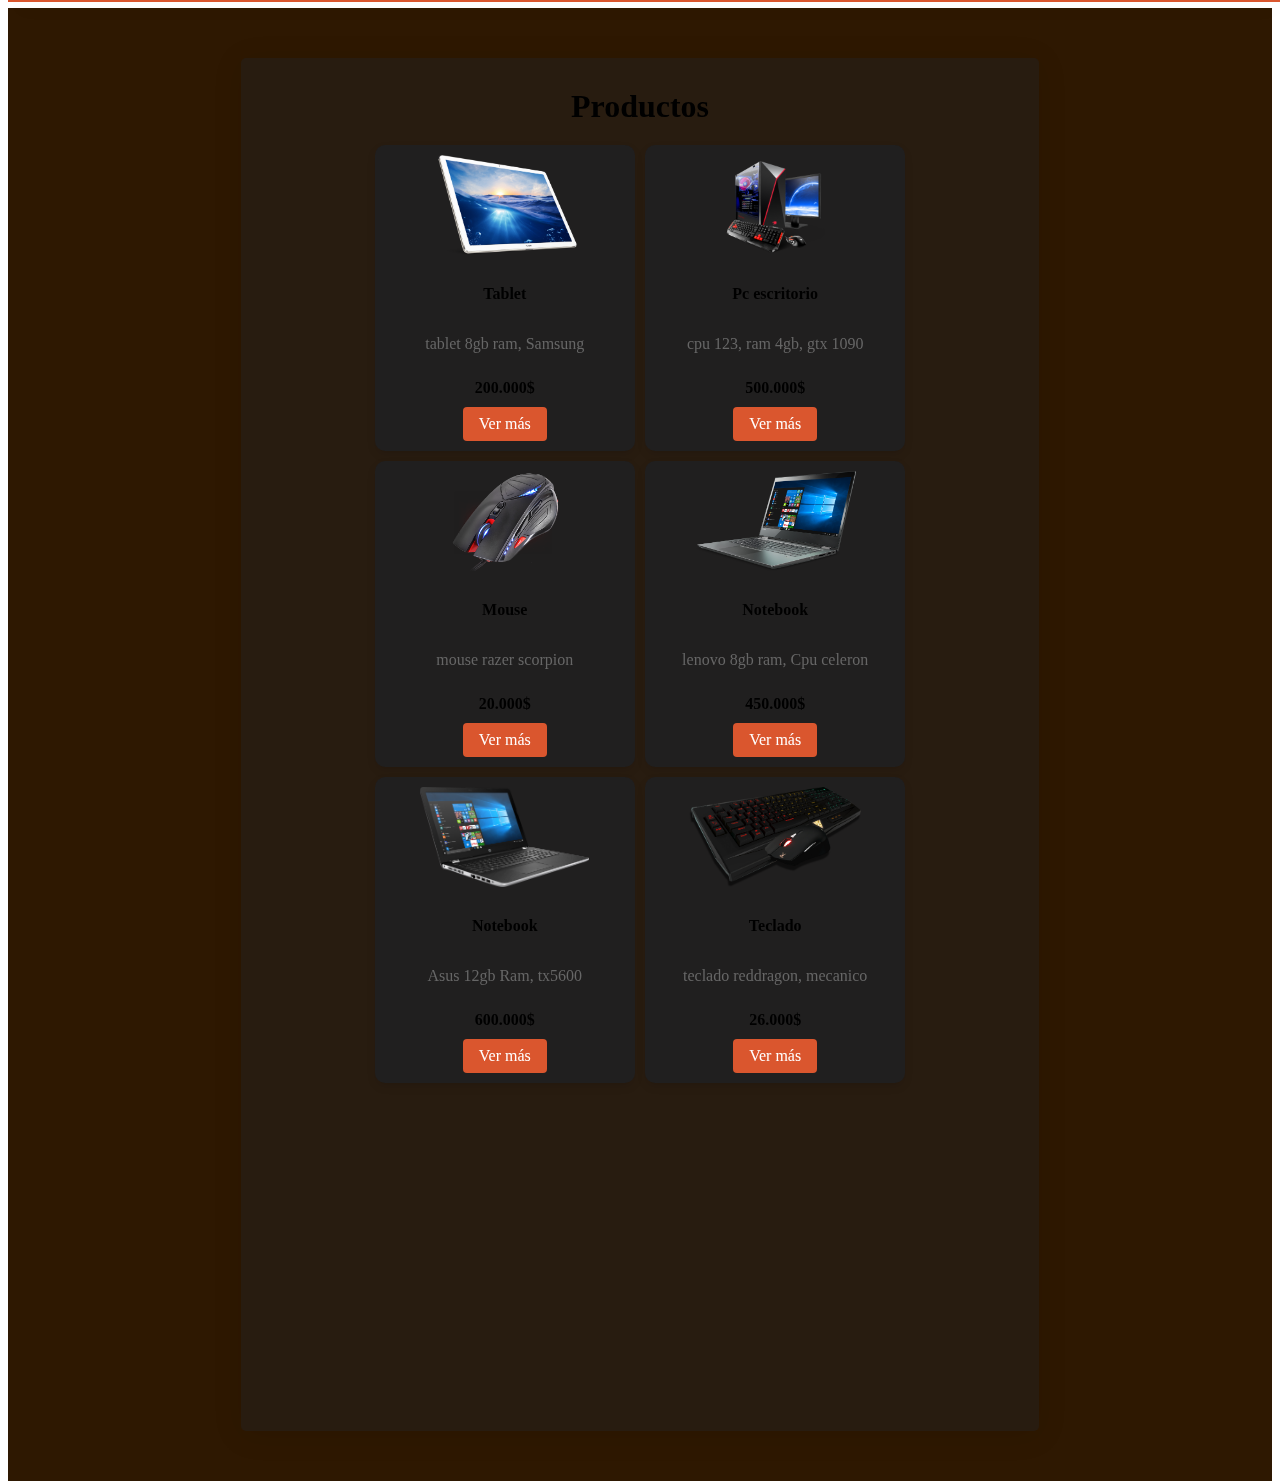
==== pages/producto.html @ 415309ee "Se realizo cambios en productos para la entrega, se aguarda menu hamburguesa" ====
<!DOCTYPE html>
<html lang="en">
<head>
    <meta charset="UTF-8">
    <meta name="viewport" content="width=device-width, initial-scale=1.0">
    <title>HardSoft - Venta y reparacion de Hardware</title>
    <link rel="shortcut icon" href="../assets/images/favicon.ico" type="image/x-icon">

    
    <!--CSS-->
    <link rel="stylesheet" href="../assets/css/global.css">
    <link rel="stylesheet" href="../assets/css/header.css">
    <link rel="stylesheet" href="../assets/css/index.css">
    <link rel="stylesheet" href="../assets/css/footer.css">
    <link href="https://unpkg.com/aos@2.3.1/dist/aos.css" rel="stylesheet">
    
    <!--Fuentes Google-->
    <link rel="preconnect" href="https://fonts.googleapis.com">
    <link rel="preconnect" href="https://fonts.gstatic.com" crossorigin>
    <link href="https://fonts.googleapis.com/css2?family=Roboto:ital,wght@0,100;0,300;0,400;0,500;0,700;0,900;1,100;1,300;1,400;1,500;1,700;1,900&display=swap" rel="stylesheet">
    <link rel="stylesheet" href="https://fonts.googleapis.com/css2?family=Material+Symbols+Outlined:opsz,wght,FILL,GRAD@20..48,100..700,0..1,-50..200" />
    <link rel="stylesheet" href="https://cdnjs.cloudflare.com/ajax/libs/font-awesome/6.5.2/css/all.min.css">

    <!--AOS-->
    <script src="https://unpkg.com/aos@2.3.1/dist/aos.js"></script>
    <link href="https://unpkg.com/aos@2.3.1/dist/aos.css" rel="stylesheet">
    
    
</head>
<body>
    <header class="headerPages">
        <!--El header de todas las paginas se paso a header.js para ahorrar codigo y tiempo, ahora solo hay que modificar el js para que se modifiquen todos los header, en vez de modificar 1 x 1-->
    </header>
    <main>
        <video muted autoplay loop><source src="../assets/videos/videoProductos.mp4" type="video/mp4"></video>
        <div class="capa"></div>
        <section class="section1">
            <h2>Productos</h2>
            <div class="contenedor">    <!--SE PUESIERON LAS TARJETAS EN EL JS(index.js) PARA AHORRAR CODIGOD-->        
            </div>  
        </section>
    </main>
    <footer class="footer-pages">
        <!--El footer de todas las paginas se paso a footer.js para ahorrar codigo y tiempo, ahora solo hay que modificar el js para que se modifiquen todos los footer, en vez de modificar 1 x 1-->
    </footer>
    <!--JS-->
    <script src="../assets/Js/datos.js"></script>
    <script src="../assets/Js/header.js"></script>
    <script src="../assets/Js/index.js"></script>
    <script src="../assets/Js/footer.js"></script>
    <script>
        AOS.init();
    </script>
</body>
</html>
---- assets/css/header.css ----
header {
    display: flex;
    justify-content: space-between;
    align-items: center;
    font-weight: bold;
    font-size: 1rem;
    border-bottom: 2px solid rgb(218, 86, 46);
    position: fixed;
    top: 0;
    width: 100%;
    background: rgba(59, 39, 39, 0.12);
    box-shadow: 0 4px 30px rgba(0, 0, 0, 0.1);
    backdrop-filter: blur(4.9px);
    -webkit-backdrop-filter: blur(4.9px);
    z-index: 1;
}


/* Estilos para el contenido dentro del header */
header * {
    display: flex;
}

/* Estilos para el logo */
.logo {
    align-items: center;
    font-size: 2rem;
}

.logo img {
    width: 4rem;
    height: 4rem;
}

.logo h1 {
    font-family: "Roboto", sans-serif;
    font-size: 1.3rem;
    font-style: italic;
}

/* Estilos para el formulario de búsqueda */
header form {
    align-items: center;
}

.barra-busqueda input {
    width: 15rem;
    height: 1.4rem;
    padding: 5px;
    border: none;
    border-radius: 7px;
    margin: 0 5px;
    color: black;
    outline: none;
    font-size: 0.8rem;
}

/* Estilos para los enlaces de navegación */
header nav ul li a {
    text-decoration: none;
    color: white;
    margin: 0 10px;
    font-size: 1rem;
}

/*MENU HAMBURGESA*/

.menuHamburguesa {
    color: white;
    position: relative;
    background: #123456;
    min-height: 48px;
  }

.menuHamburguesa a {
    color: inherit;
    text-decoration: none;
    display:block;
    padding: 10px 20px;
    border-bottom: 2px solid #456789;
    max-width: 200px;
    background: #234567;
    font-variant: small-caps;
    text-shadow: 1px 1px black;
  }

  .menuHamburguesa input[type="checkbox"], .menuHamburguesa .fa-bars, .menuHamburguesa .fa-times {
    display: none;
    position: absolute;
    box-sizing: border-box;
    margin: 0;
    padding: 0;
    right: 0;
    top: 0;
    width: 48px;
    height: 48px;
    
  }
  
  .menuHamburguesa .fa-bars, .menuHamburguesa .fa-times {
    display: none; /* Asegura que ambos íconos estén inicialmente escondidos */
    font-size: 24px; /* Ajusta el tamaño del ícono */
    color: white;
    position: absolute;
    right: 10px;
    top: 10px;
    cursor: pointer;
  }
  
  
  .menuHamburguesa input[type="checkbox"] {
    opacity: 0;
  }
  
  .menuHamburguesa nav {
    display: none;
  }
  
  .menuHamburguesa input:checked ~ nav {
    display: block;
    
  }
  
  .menuHamburguesa input[type="checkbox"]:not(:checked) ~ .fa-bars {
    display: block;
  }
  
  .menuHamburguesa input[type="checkbox"]:checked ~ .fa-times {
    display: block;
  }
  
  .menuHamburguesa input[type="checkbox"]:not(:checked) ~ .fa-times {
    display: none;
    transition: 1s;
  }
  
  /* acccesibilidad y estilos de enlace */
.menuHamburguesa a:focus {
  background-color: #345678; /* Un color de fondo para cuando el enlace está en foco */
  outline: none; /* Opcional, pero mantén una indicación visual de foco si eliminas el outline */
}

/* Media query para hacer el header responsive */
@media screen and (max-width: 768px) {
    header {
        flex-direction:column;
        padding: 10px 20px; /* Ajustar el espacio interior */
    }
    header nav,header form{ /*29/04 PARA QUE SE OCULTEN EL NAV Y LA BARRA DE BUSQUEDA*/
        display: none;
    }

    .logo img {
        width: 5rem; /* Reducir el tamaño del logo en pantallas pequeñas */
        height: 5rem;
    }

    
    header form input {
        width: 10rem; /* Reducir el ancho del campo de búsqueda en pantallas pequeñas */
    }

    .menuHamburguesa{
        position: relative;
    }
    .menuHamburguesa input[type="checkbox"], .menuHamburguesa .fa-bars, .menuHamburguesa .fa-times{
        display: block;
    }
}

@media (max-width: 480px) {
  .headerPages nav ul li a {
      font-size: 16px;  /* Aumentar el tamaño de la fuente para mejorar la legibilidad */
      padding: 10px 5px;  /* Ajustar el padding para dar más espacio */
  }

  .headerPages {
      padding: 10px 0;  /* Reducir el padding superior e inferior del header para ahorrar espacio */
  }

  .menu-item {
      display: block;  /* Cambiar la disposición de los ítems del menú a bloque para que ocupen más espacio vertical */
      width: 100%;  /* Asegurar que cada ítem del menú utilice todo el ancho disponible */
      text-align: center;  /* Centrar el texto de cada ítem del menú */
  }
  .headerPages .menu-toggle {
    display: block;  /* Asegurarse de que el botón del menú hamburguesa sea visible */
    position: absolute;
    top: 10px;
    right: 10px;
}

.headerPages nav {
    display: none;  /* Ocultar el menú por defecto */
    width: 100%;  /* Establecer el ancho al expandir */
    position: absolute;
    background-color: #333;  /* Fondo para el menú desplegable */
    top: 50px;  /* Posición debajo del header */
    left: 0;
    z-index: 15;
}

.headerPages nav.active {
    display: block;  /* Mostrar el menú cuando está activo */
}

}
---- assets/css/index.css ----
html{
    height: 100%;
}
body {
    display: flex;
    flex-direction: column;
    height: 100%;
}

main {
    position: relative;
    display: flex;
    flex-direction: column;
    flex: 1;
}

main video {
    position: absolute;
    width: 100%;
    height: 100%;
    object-fit:cover;
    z-index: -1;
}

.capa {
    position: absolute;
    width: 100%;
    height: 100%;
    background: rgb(46, 24, 1);
    opacity: 1;
    mix-blend-mode: overlay;
}

.section1 {
    display: flex;
    height: 100%;
    flex-direction: column;
    align-items: center;
    background: rgba(34, 33, 33, 0.486);
    box-shadow: 0 4px 30px rgba(0, 0, 0, 0.1);
    backdrop-filter: blur(4.9px);
    -webkit-backdrop-filter: blur(4.9px);
    width: 70%;
    padding: 20px;
    margin: 100px auto 50px;
    border-radius: 5px;
}

.section1 h2 {
    font-size: 2rem;
    margin: 10px 0;
}

.section1 .contenedor {
    display: grid;
    grid-template-columns: repeat(auto-fit, minmax(200px, 1fr)); /* Modificado para que las tarjetas se ajusten automáticamente */
    grid-gap: 10px;
    width: 70%;
    margin: 10px auto;
}

.card {
    background-color: rgb(32, 31, 31);
    border-radius: 10px;
    box-shadow: 0 4px 8px rgba(0, 0, 0, 0.1);
    padding: 10px;
}

.card-img {
    width: 100%;
    max-height: 100px;
    object-fit: contain; /* Cambiado para que las imágenes se ajusten correctamente */
}

.card-content {
    display: flex;
    flex-direction: column;
    align-items: center;
    margin-top: 10px;
}

.card-title {
    font-size: 1rem;
}

.card-description {
    color: #666;
    max-height: 20px;
    overflow:hidden;
    
}

.card-price {
    margin: 10px 0;
    font-size: 1rem;
    font-weight: bold;
}

.card-btn {
    display: inline-block;
    padding: 8px 16px;
    background-color: rgb(218, 86, 46);
    color: #fff;
    text-decoration: none;
    border-radius: 4px;
}

.card-btn:hover {
    background-color: #3d351f;
}

@media screen and (max-width: 480px) {
    html {
        font-size: 10px;  /* Reducir el tamaño de la fuente para móviles */
    }
    .section1 {
        margin: 100px 20px;  /* Reducir el margen superior y ajustar los lados para móviles */
        width: auto;  /* Permite que la sección se ajuste automáticamente al ancho de la pantalla */
    }
    .contenedor {
        grid-template-columns: 1fr;  /* Columna única para una mejor visibilidad en móviles */
    }
    .card {
        padding: 5px;  /* Reducir el padding de las tarjetas */
    }
}

@media screen and (max-width: 768px) {
    html {
        font-size: 12px;
    }
    .section1 {
        margin: 150px auto 50px;
        width: 90%;  /* Ajuste para mejor visibilidad en tablet */
    }
    .contenedor {
        grid-template-columns: repeat(auto-fit, minmax(180px, 1fr));  /* Ajuste para una mejor disposición de la grid en tablets */
    }
}
@media screen and (min-width: 1024px) {
    html {
        font-size: 16px;  /* Aumentar el tamaño de la fuente para pantallas grandes */
    }
    .section1 {
        margin: 50px auto;  /* Reducir el margen para un aspecto más centrado */
        width: 60%;  /* Ajustar el ancho para no ocupar toda la pantalla */
    }
    .contenedor {
        grid-template-columns: repeat(3, 1fr);  /* Tres columnas para aprovechar el espacio */
    }
}
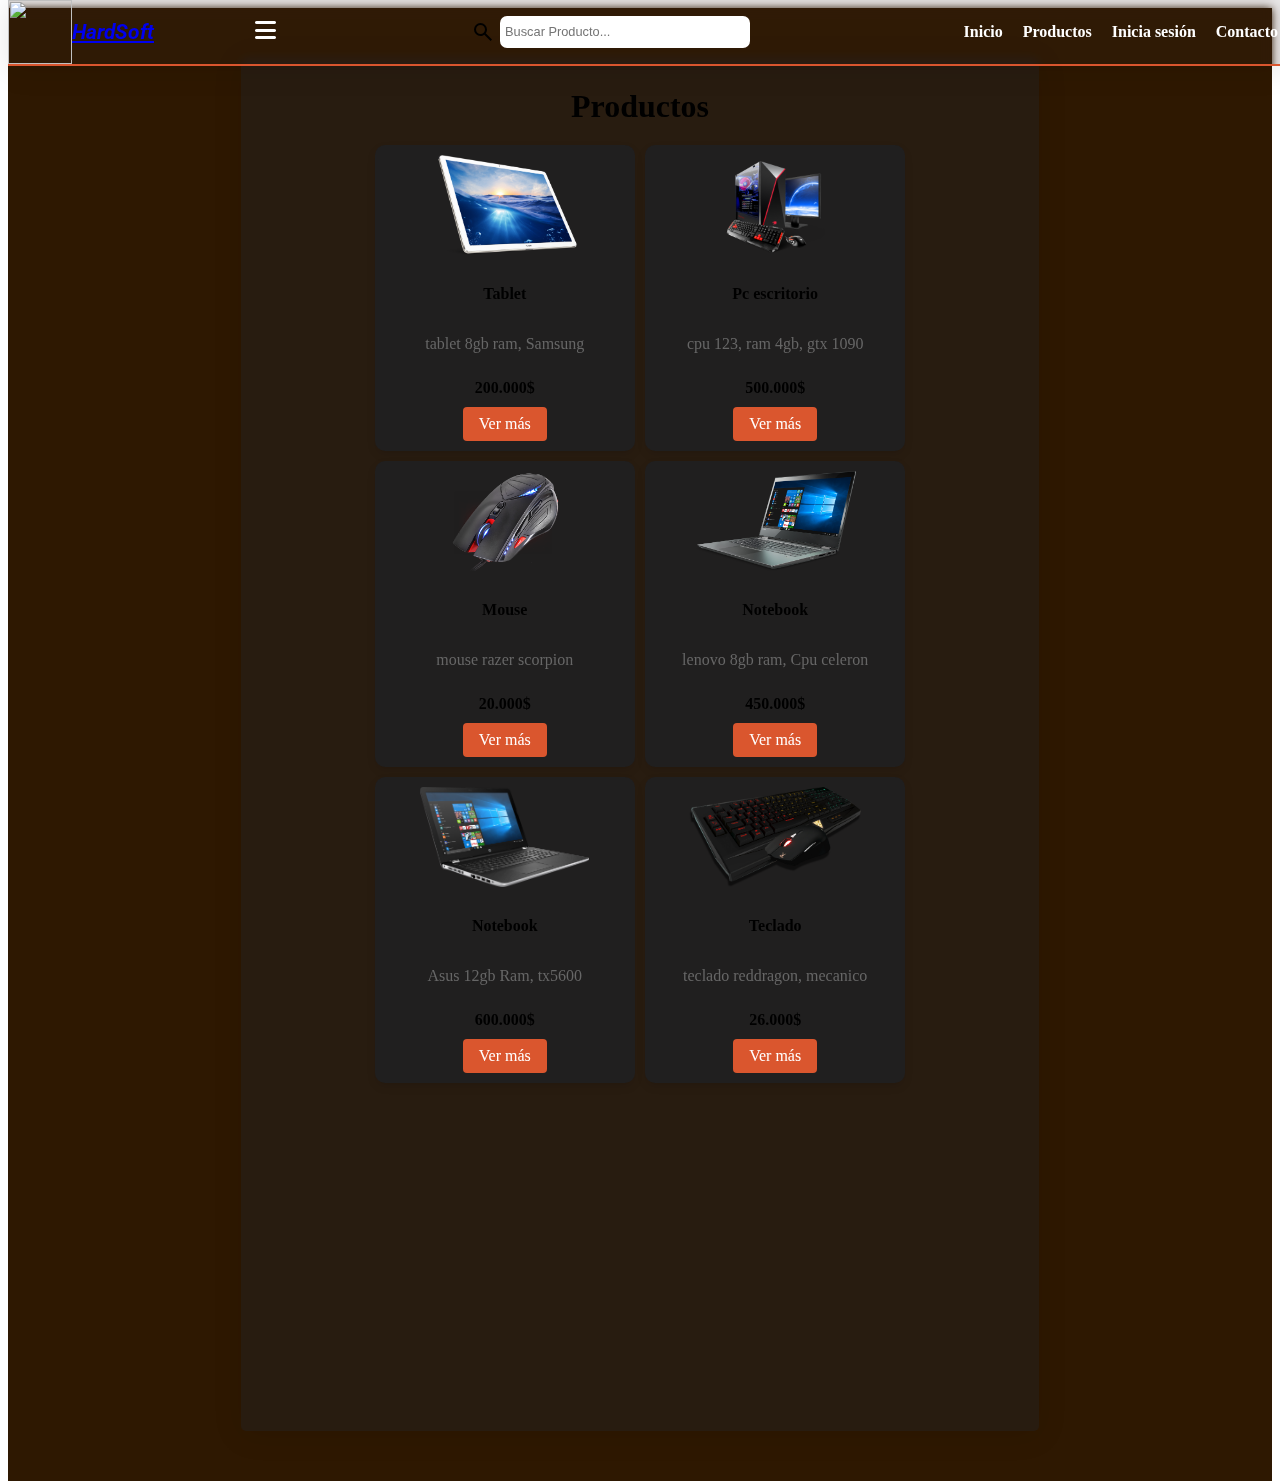
==== commit fc226746: "se arreglaron las img" ====
--- a/pages/producto.html
+++ b/pages/producto.html
@@ -46,7 +46,7 @@
     <!--JS-->
     <script src="../assets/Js/datos.js"></script>
     <script src="../assets/Js/header.js"></script>
-    <script src="../assets/Js/index.js"></script>
+    <script src="../assets/Js/producto.js"></script>
     <script src="../assets/Js/footer.js"></script>
     <script>
         AOS.init();
